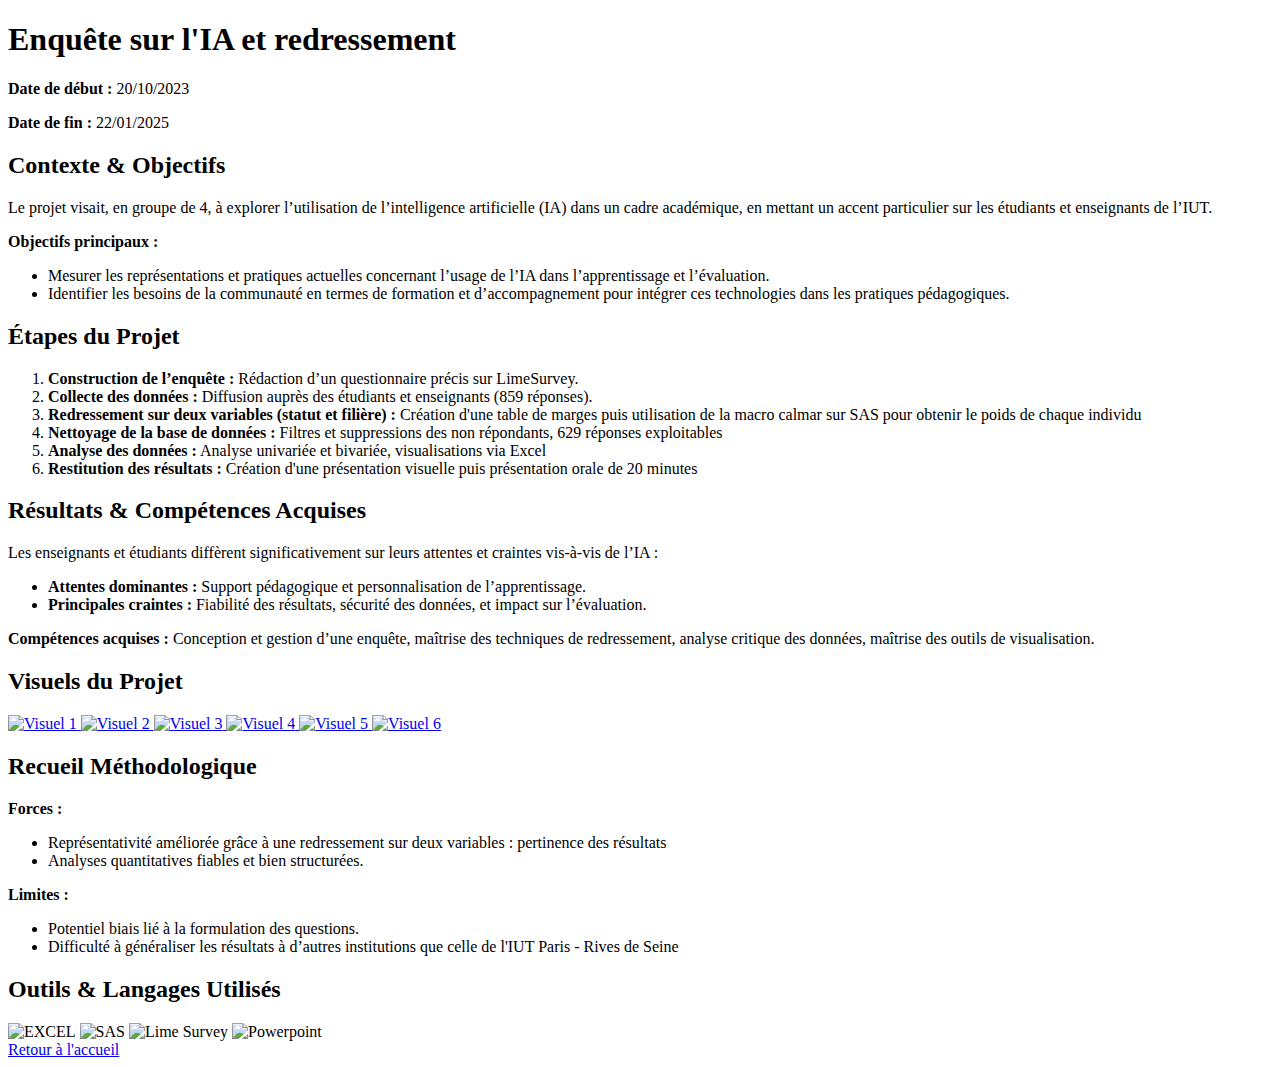
==== projet1.html @ b60d7944 "Add files via upload" ====
<!DOCTYPE html>
<html lang="fr">

<head>
    <meta charset="UTF-8">
    <meta name="viewport" content="width=device-width, initial-scale=1.0">
    <title>Enquête sur l'IA</title>
    <link rel="stylesheet" href="css/style-projets.css">
</head>

<body>
    <header>
        <div class="header-container">
            <h1>Enquête sur l'IA et redressement</h1>
            <div class="project-dates">
                <p><strong>Date de début :</strong> 20/10/2023</p>
                <p><strong>Date de fin :</strong> 22/01/2025</p>
            </div>
        </div>
    </header>

    <main class="project-main">
        <!-- Premier conteneur : Contexte et Étapes -->
        <div class="row">
            <!-- Contexte & Objectifs -->
            <div class="column">
                <div class="project-block">
                    <h2>Contexte & Objectifs</h2>
                    <p>Le projet visait, en groupe de 4, à explorer l’utilisation de l’intelligence artificielle (IA) dans un cadre académique, en mettant un accent particulier sur les étudiants et enseignants de l’IUT.</p>
                    <p><strong>Objectifs principaux :</strong></p>
                    <ul>
                        <li>Mesurer les représentations et pratiques actuelles concernant l’usage de l’IA dans l’apprentissage et l’évaluation.</li>
                        <li>Identifier les besoins de la communauté en termes de formation et d’accompagnement pour intégrer ces technologies dans les pratiques pédagogiques.</li>
                    </ul>
                </div>
            </div>

            <!-- Étapes du Projet -->
            <div class="column">
                <div class="project-block">
                    <h2>Étapes du Projet</h2>
                    <ol>
                        <li><strong>Construction de l’enquête :</strong> Rédaction d’un questionnaire précis sur LimeSurvey.</li>
                        <li><strong>Collecte des données :</strong> Diffusion auprès des étudiants et enseignants (859 réponses).</li>
						<li><strong>Redressement sur deux variables (statut et filière) :</strong> Création d'une table de marges puis utilisation de la macro calmar sur SAS pour obtenir le poids de chaque individu</li>
						<li><strong>Nettoyage de la base de données :</strong> Filtres et suppressions des non répondants, 629 réponses exploitables</li>
                        <li><strong>Analyse des données :</strong> Analyse univariée et bivariée, visualisations via Excel</li>
                        <li><strong>Restitution des résultats :</strong> Création d'une présentation visuelle puis présentation orale de 20 minutes</li>
                    </ol>
                </div>
            </div>
        </div>

        <!-- Deuxième conteneur : Résultats et Visuels -->
		<div class="row">
			<!-- Résultats & Compétences Acquises -->
			<div class="column">
				<div class="project-block">
					<h2>Résultats & Compétences Acquises</h2>
					<p>Les enseignants et étudiants diffèrent significativement sur leurs attentes et craintes vis-à-vis de l’IA :</p>
					<ul>
						<li><strong>Attentes dominantes :</strong> Support pédagogique et personnalisation de l’apprentissage.</li>
						<li><strong>Principales craintes :</strong> Fiabilité des résultats, sécurité des données, et impact sur l’évaluation.</li>
					</ul>
					<p><strong>Compétences acquises :</strong> Conception et gestion d’une enquête, maîtrise des techniques de redressement, analyse critique des données, maîtrise des outils de visualisation.</p>
				</div>
			</div>

			<!-- Visuels du Projet -->
			<div class="column">
				<div class="project-block">
					<h2>Visuels du Projet</h2>
					<div class="slider">
						<div class="slides">
							<a href="images/IA5.png" target="_blank">
								<img src="images/IA5.png" alt="Visuel 1">
							</a>
							<a href="images/IA6.png" target="_blank">
								<img src="images/IA6.png" alt="Visuel 2">
							</a>
							<a href="images/IA2.png" target="_blank">
								<img src="images/IA2.png" alt="Visuel 3">
							</a>
							<a href="images/IA3.png" target="_blank">
								<img src="images/IA3.png" alt="Visuel 4">
							</a>
							<a href="images/IA4.png" target="_blank">
								<img src="images/IA4.png" alt="Visuel 5">
							</a>
							<a href="images/IA7.png" target="_blank">
								<img src="images/IA7.png" alt="Visuel 6">
							</a>
						</div>
					</div>
				</div>
			</div>
		</div>

        <!-- Troisième conteneur : Recueil Méthodologique et Outils -->
        <div class="row">
            <!-- Recueil Méthodologique -->
            <div class="column">
                <div class="project-block">
                    <h2>Recueil Méthodologique</h2>
                    <p><strong>Forces :</strong></p>
                    <ul>
                        <li>Représentativité améliorée grâce à une redressement sur deux variables : pertinence des résultats </li>
                        <li>Analyses quantitatives fiables et bien structurées.</li>
                    </ul>
                    <p><strong>Limites :</strong></p>
                    <ul>
                        <li>Potentiel biais lié à la formulation des questions.</li>
                        <li>Difficulté à généraliser les résultats à d’autres institutions que celle de l'IUT Paris - Rives de Seine</li>
                    </ul>
                </div>
            </div>

            <!-- Outils & Langages Utilisés -->
            <div class="column">
                <div class="project-block">
                    <h2>Outils & Langages Utilisés</h2>
                    <div class="tools">
                        <img src="images/EXCEL.png" alt="EXCEL">
                        <img src="images/SAS.png" alt="SAS">
                        <img src="images/LIMESURVEY.png" alt="Lime Survey">
						<img src="images/POWERPOINT.png" alt="Powerpoint">
                    </div>
                </div>
            </div>
        </div>
    </main>

    <footer>
        <a href="Portfolio.html" class="back-home">Retour à l'accueil</a>
    </footer>
</body>

</html>
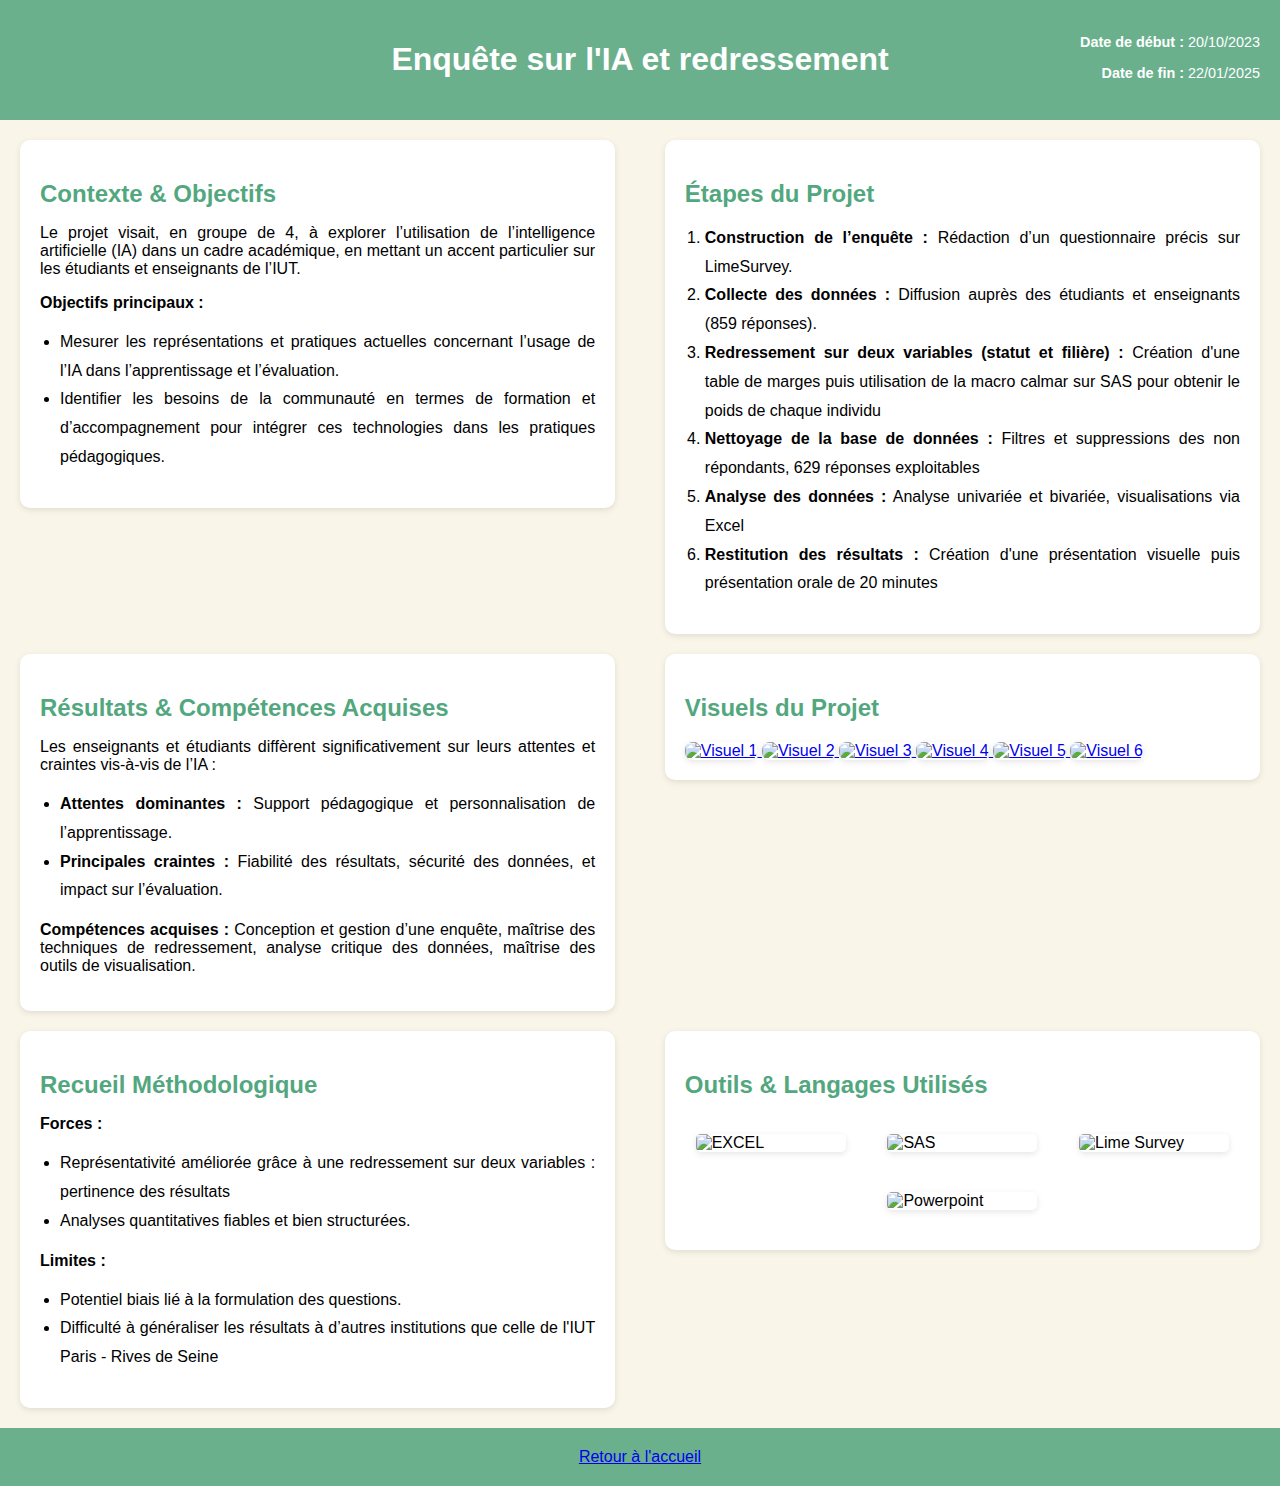
==== commit f848307f: "Update projet1.html" ====
--- a/projet1.html
+++ b/projet1.html
@@ -5,7 +5,7 @@
     <meta charset="UTF-8">
     <meta name="viewport" content="width=device-width, initial-scale=1.0">
     <title>Enquête sur l'IA</title>
-    <link rel="stylesheet" href="css/style-projets.css">
+    <link rel="stylesheet" href="CSS/style-projets.css">
 </head>
 
 <body>
--- a/CSS/style-projets.css
+++ b/CSS/style-projets.css
@@ -0,0 +1,179 @@
+/* Général */
+body {
+    font-family: 'Lato', sans-serif;
+    margin: 0;
+    padding: 0;
+    background-color: #FAF5E9;
+}
+
+/* Header */
+header {
+    background-color: #6AB08D;
+    color: #FFFFFF;
+    padding: 20px;
+    text-align: center;
+    position: relative;
+}
+
+.project-dates {
+    position: absolute;
+    top: 20px;
+    right: 20px;
+    text-align: right;
+    font-size: 0.9rem;
+}
+
+@media (max-width: 768px) {
+    .project-dates {
+        position: static;
+        text-align: center;
+        margin-top: 10px;
+    }
+}
+
+/* Section principale */
+.project-main {
+    padding: 20px;
+    display: flex;
+    flex-direction: column;
+    gap: 20px;
+}
+
+/* Ligne contenant deux colonnes */
+.row {
+    display: flex;
+    justify-content: space-between;
+    gap: 20px;
+    flex-wrap: wrap; /* Ajout pour permettre aux colonnes de s'empiler */
+}
+
+.column {
+    flex: 1;
+    max-width: 48%; /* Limite à 48% pour deux colonnes */
+    box-sizing: border-box; /* Assure le respect des marges/paddings */
+}
+
+@media (max-width: 768px) {
+    .column {
+        max-width: 100%; /* Passe en pleine largeur sur petits écrans */
+    }
+}
+
+/* Blocs */
+.project-block {
+    background-color: #FFFFFF;
+    padding: 20px;
+    border-radius: 10px;
+    box-shadow: 0 2px 6px rgba(0, 0, 0, 0.1);
+    text-align: justify;
+}
+
+.project-block h2 {
+    color: #52A77E;
+    margin-bottom: 15px;
+    font-weight: bold;
+}
+
+.project-block ul,
+.project-block ol {
+    padding-left: 20px;
+    line-height: 1.8;
+}
+
+/* Images et outils */
+.tools img {
+    width: 100px;
+    margin: 10px;
+}
+
+@media (max-width: 768px) {
+    .tools img {
+        width: 80px; /* Réduit la taille des images sur petits écrans */
+    }
+}
+
+/* Footer */
+footer {
+    text-align: center;
+    padding: 20px;
+    background-color: #6AB08D;
+    color: #FFFFFF;
+}
+
+.tools {
+    display: flex; /* Aligne les éléments en ligne */
+    flex-wrap: wrap; /* Permet de passer à la ligne si nécessaire */
+    justify-content: space-around; /* Répartit l'espace équitablement */
+    align-items: center; /* Centre les images verticalement */
+    gap: 20px; /* Espacement entre les éléments */
+    padding: 10px 0; /* Espacement en haut et en bas */
+}
+
+.tools img {
+    width: calc(50% - 20px); /* Deux images par ligne avec un espace */
+    max-width: 150px; /* Limite maximale de taille */
+    height: auto; /* Conserve les proportions */
+    object-fit: contain; /* Ajuste sans rogner */
+    border-radius: 5px; /* Coins arrondis */
+    transition: transform 0.3s ease, box-shadow 0.3s ease; /* Animation au survol */
+    box-shadow: 0 2px 6px rgba(0, 0, 0, 0.1); /* Ombre subtile */
+}
+
+.tools img:hover {
+    transform: scale(1.05); /* Zoom au survol */
+    box-shadow: 0 4px 8px rgba(0, 0, 0, 0.2); /* Ombre accentuée au survol */
+}
+
+/* Responsive Design */
+@media (max-width: 768px) {
+    .tools img {
+        width: calc(50% - 10px); /* Taille ajustée pour tablettes */
+    }
+}
+
+@media (max-width: 480px) {
+    .tools img {
+        width: 100%; /* Passe en pleine largeur sur téléphone */
+        max-width: none; /* Supprime la limite maximale */
+    }
+}
+
+
+/* Slider styling */
+.slider {
+    display: flex;
+    justify-content: space-between; /* Distribution égale des images */
+    align-items: center; /* Centre les images verticalement */
+    gap: 15px; /* Espacement entre les images */
+    margin-top: 20px;
+    flex-wrap: nowrap; /* Garde tout sur une seule ligne */
+}
+
+/* Style des images */
+.slides img {
+    width: calc(33.33% - 10px); /* Chaque image prend un tiers de la largeur avec un petit espacement */
+    height: auto; /* Conserve les proportions de l'image */
+    object-fit: contain; /* Ajuste l'image sans la rogner */
+    border-radius: 8px; /* Coins arrondis */
+    box-shadow: 0 2px 6px rgba(0, 0, 0, 0.1); /* Ombre subtile */
+    transition: transform 0.3s ease, box-shadow 0.3s ease; /* Effets fluides */
+}
+
+/* Hover effect */
+.slides img:hover {
+    transform: scale(1.05); /* Zoom léger au survol */
+    box-shadow: 0 4px 8px rgba(0, 0, 0, 0.2); /* Accentuation de l'ombre */
+}
+
+/* Responsiveness */
+@media (max-width: 768px) {
+    .slides img {
+        width: calc(33.33% - 5px); /* Ajustement pour petits écrans */
+    }
+}
+
+@media (max-width: 480px) {
+    .slides img {
+        width: calc(100% - 10px); /* Une seule image par ligne si très petit écran */
+    }
+}
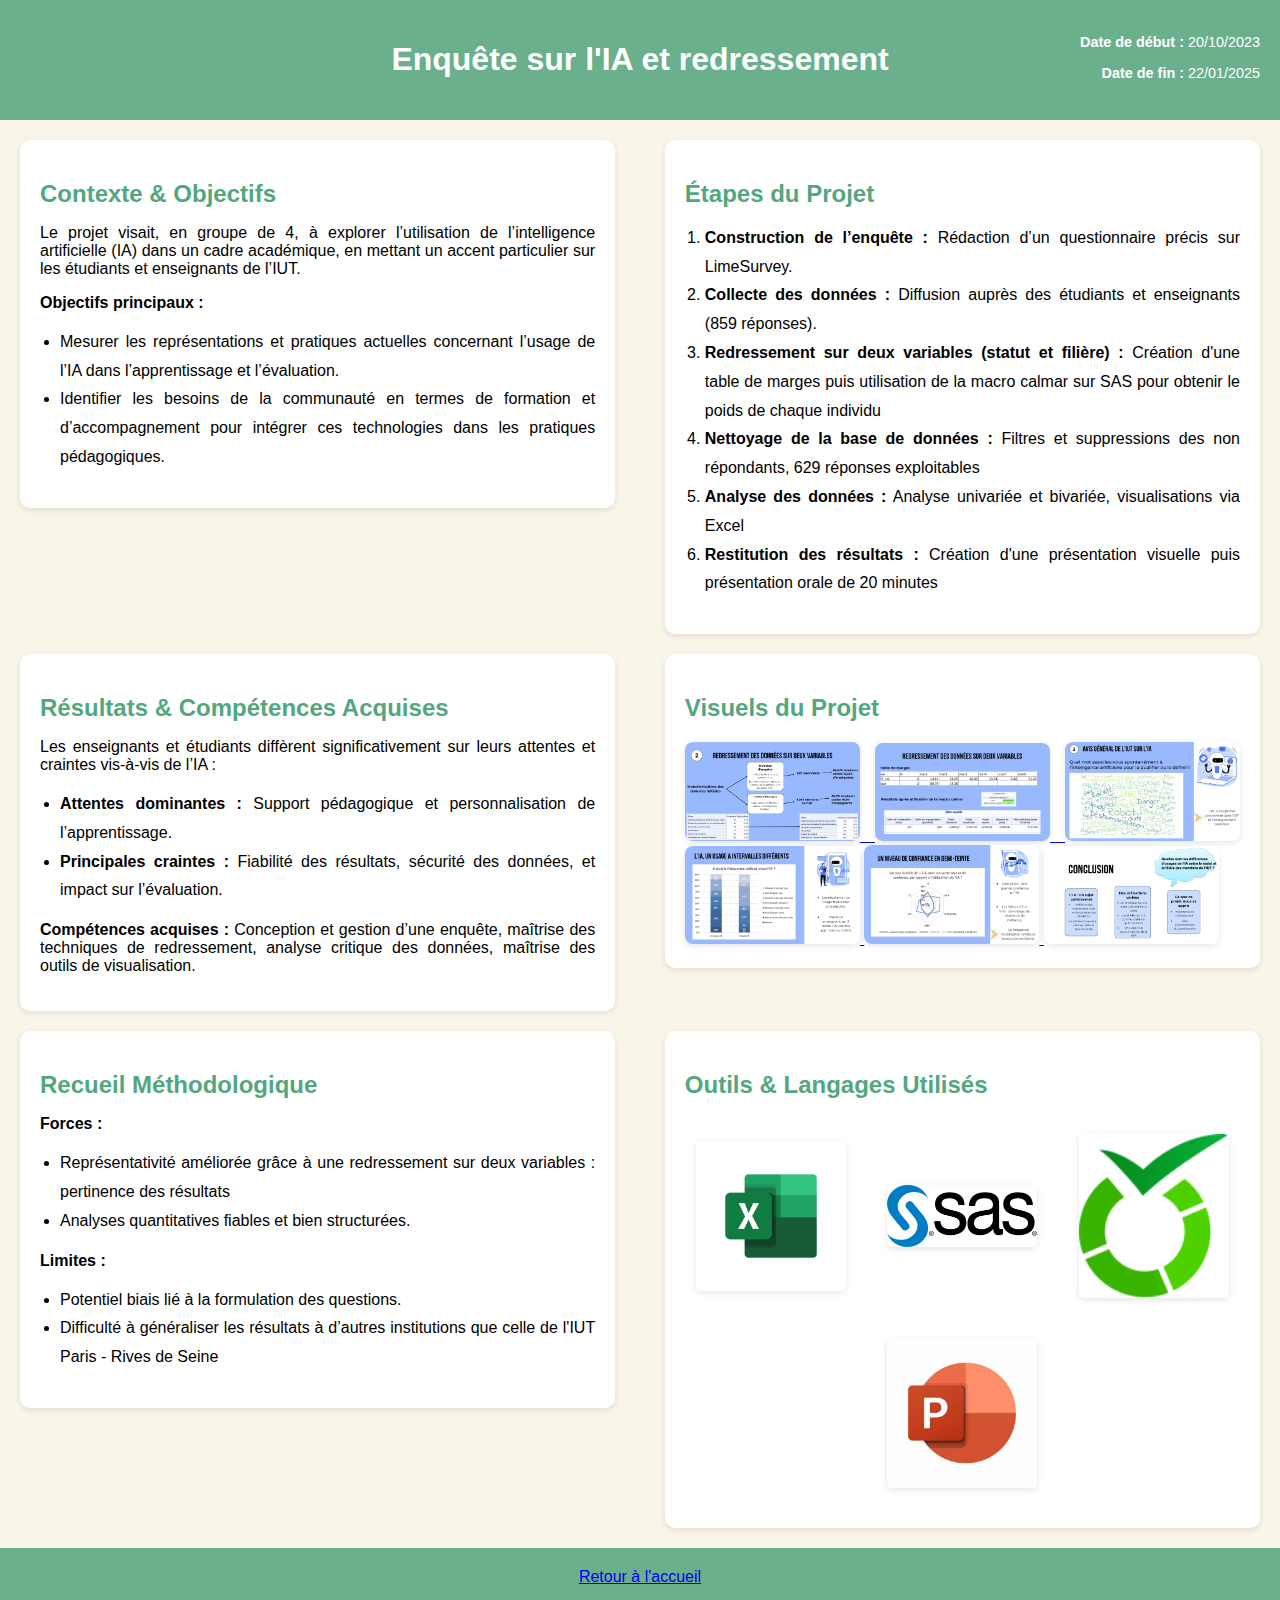
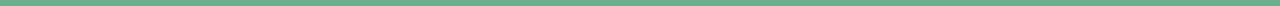
==== commit 5e51854d: "Update projet1.html" ====
--- a/projet1.html
+++ b/projet1.html
@@ -72,23 +72,23 @@
 					<h2>Visuels du Projet</h2>
 					<div class="slider">
 						<div class="slides">
-							<a href="images/IA5.png" target="_blank">
-								<img src="images/IA5.png" alt="Visuel 1">
+							<a href="Images/IA5.png" target="_blank">
+								<img src="Images/IA5.png" alt="Visuel 1">
 							</a>
-							<a href="images/IA6.png" target="_blank">
-								<img src="images/IA6.png" alt="Visuel 2">
+							<a href="Images/IA6.png" target="_blank">
+								<img src="Images/IA6.png" alt="Visuel 2">
 							</a>
-							<a href="images/IA2.png" target="_blank">
-								<img src="images/IA2.png" alt="Visuel 3">
+							<a href="Images/IA2.png" target="_blank">
+								<img src="Images/IA2.png" alt="Visuel 3">
 							</a>
-							<a href="images/IA3.png" target="_blank">
-								<img src="images/IA3.png" alt="Visuel 4">
+							<a href="Images/IA3.png" target="_blank">
+								<img src="Images/IA3.png" alt="Visuel 4">
 							</a>
-							<a href="images/IA4.png" target="_blank">
-								<img src="images/IA4.png" alt="Visuel 5">
+							<a href="Images/IA4.png" target="_blank">
+								<img src="Images/IA4.png" alt="Visuel 5">
 							</a>
-							<a href="images/IA7.png" target="_blank">
-								<img src="images/IA7.png" alt="Visuel 6">
+							<a href="Images/IA7.png" target="_blank">
+								<img src="Images/IA7.png" alt="Visuel 6">
 							</a>
 						</div>
 					</div>
@@ -120,10 +120,10 @@
                 <div class="project-block">
                     <h2>Outils & Langages Utilisés</h2>
                     <div class="tools">
-                        <img src="images/EXCEL.png" alt="EXCEL">
-                        <img src="images/SAS.png" alt="SAS">
-                        <img src="images/LIMESURVEY.png" alt="Lime Survey">
-						<img src="images/POWERPOINT.png" alt="Powerpoint">
+                        <img src="Images/EXCEL.png" alt="EXCEL">
+                        <img src="Images/SAS.png" alt="SAS">
+                        <img src="Images/LIMESURVEY.png" alt="Lime Survey">
+						<img src="Images/POWERPOINT.png" alt="Powerpoint">
                     </div>
                 </div>
             </div>
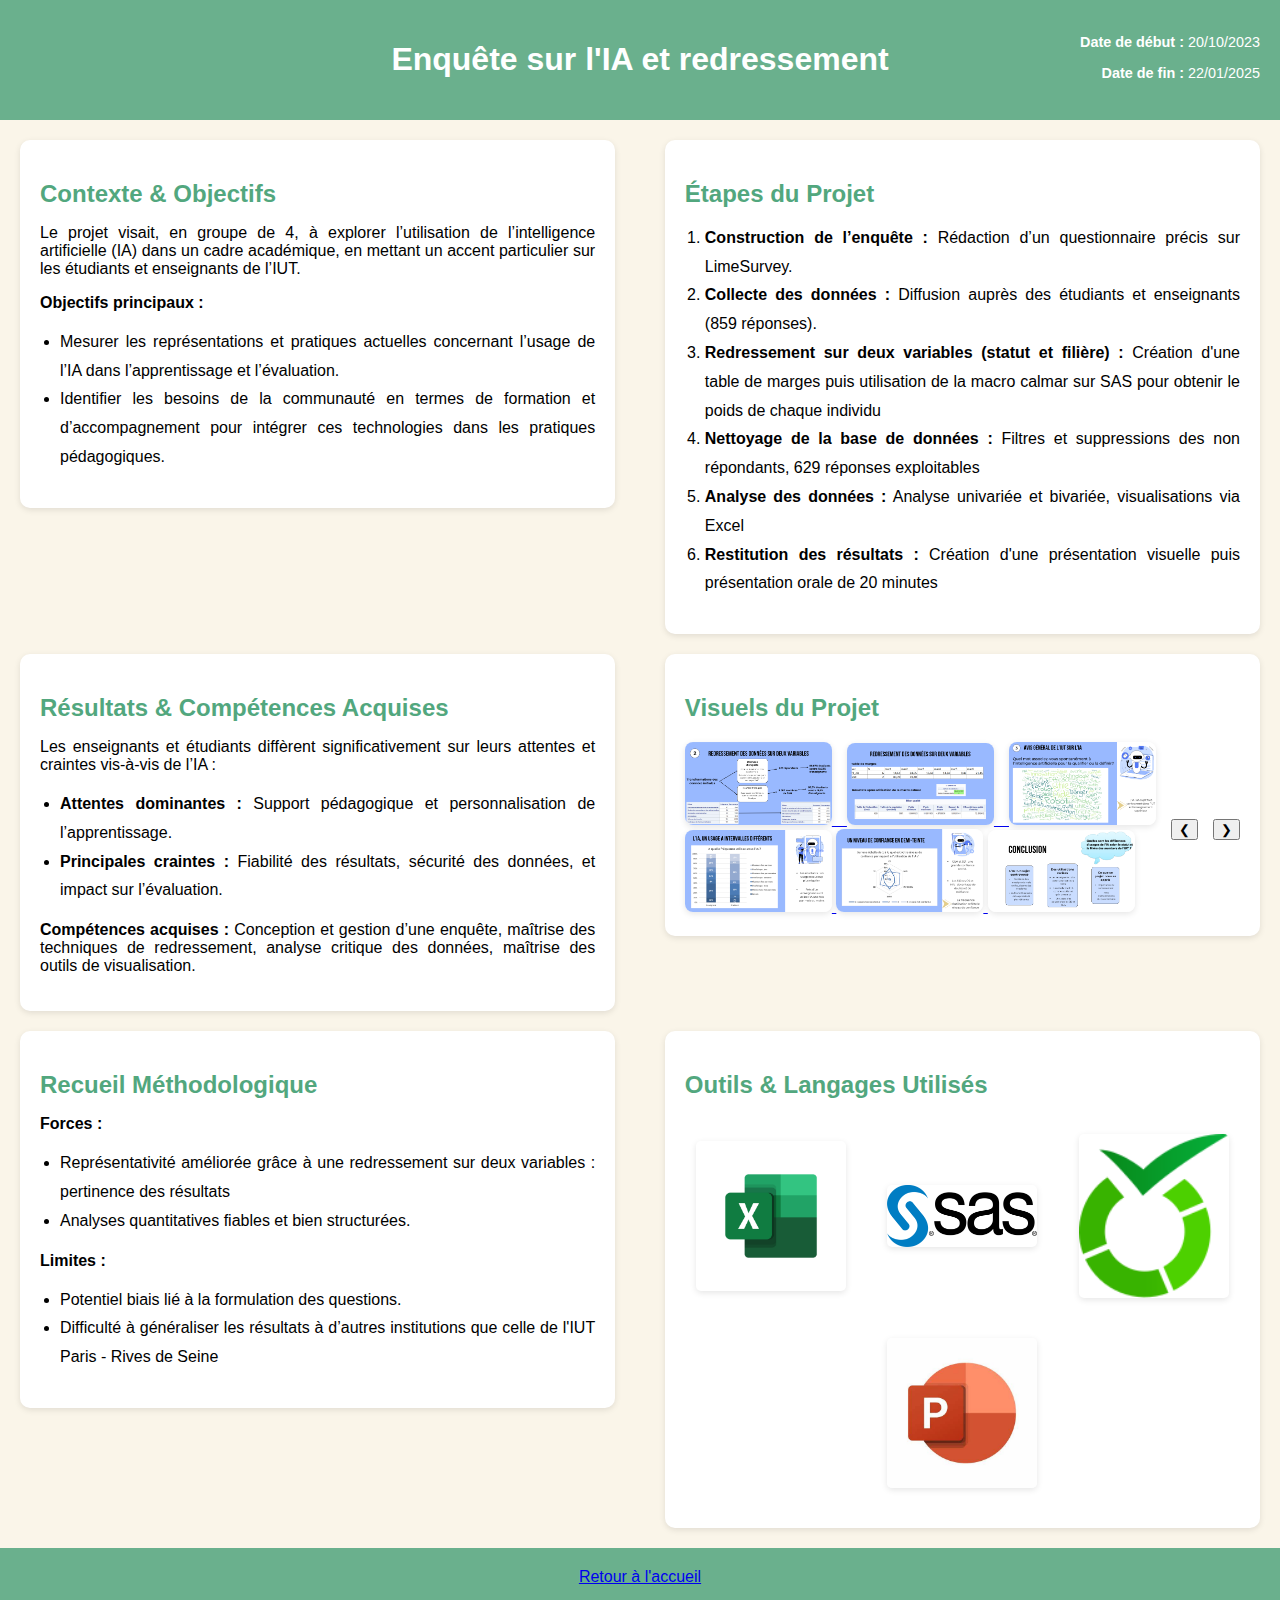
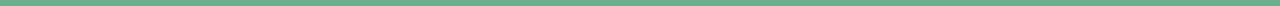
==== commit 11ee0895: "Update projet1.html" ====
--- a/projet1.html
+++ b/projet1.html
@@ -91,6 +91,8 @@
 								<img src="Images/IA7.png" alt="Visuel 6">
 							</a>
 						</div>
+						<button class="arrow left" onclick="prevSlide()">&#10094;</button>
+						<button class="arrow right" onclick="nextSlide()">&#10095;</button>
 					</div>
 				</div>
 			</div>
@@ -131,8 +133,10 @@
     </main>
 
     <footer>
-        <a href="Portfolio.html" class="back-home">Retour à l'accueil</a>
+        <a href="index.html" class="back-home">Retour à l'accueil</a>
     </footer>
+
+<script src="script-projet.js"></script>
 </body>
 
 </html>
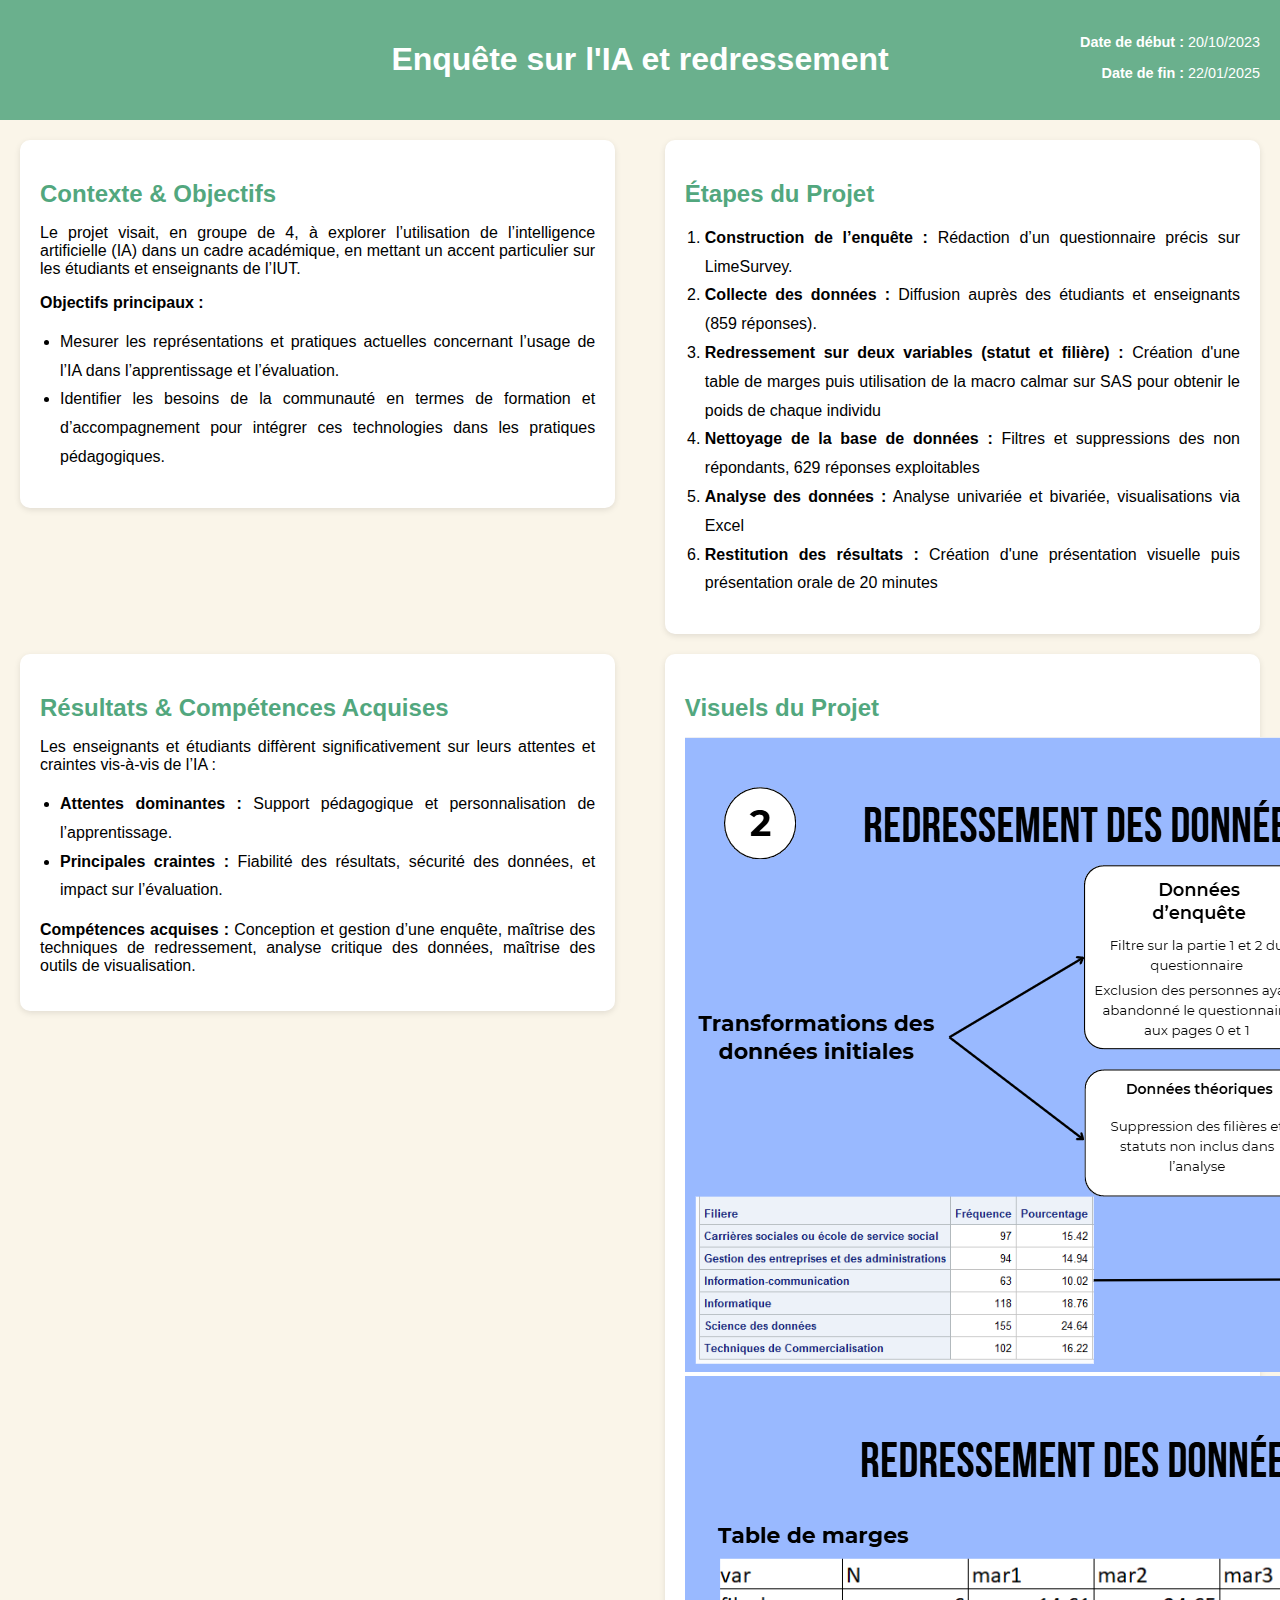
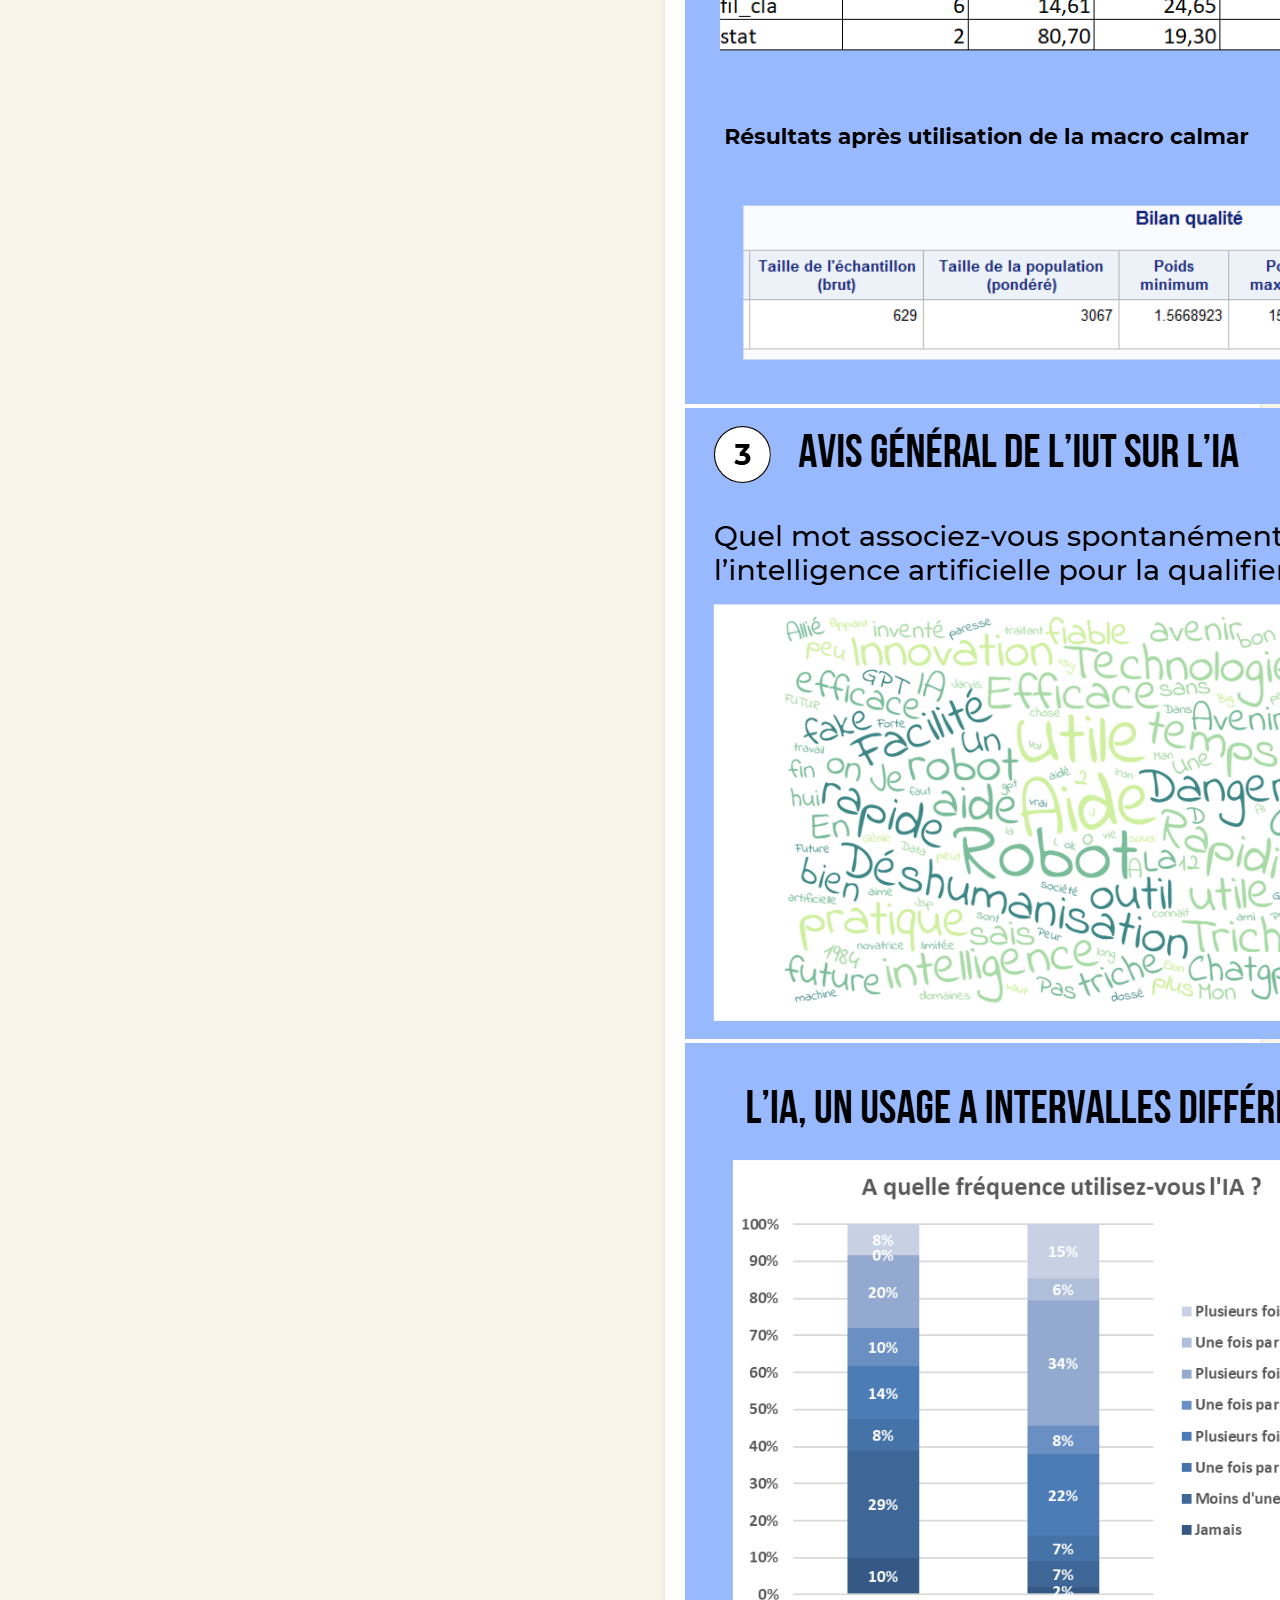
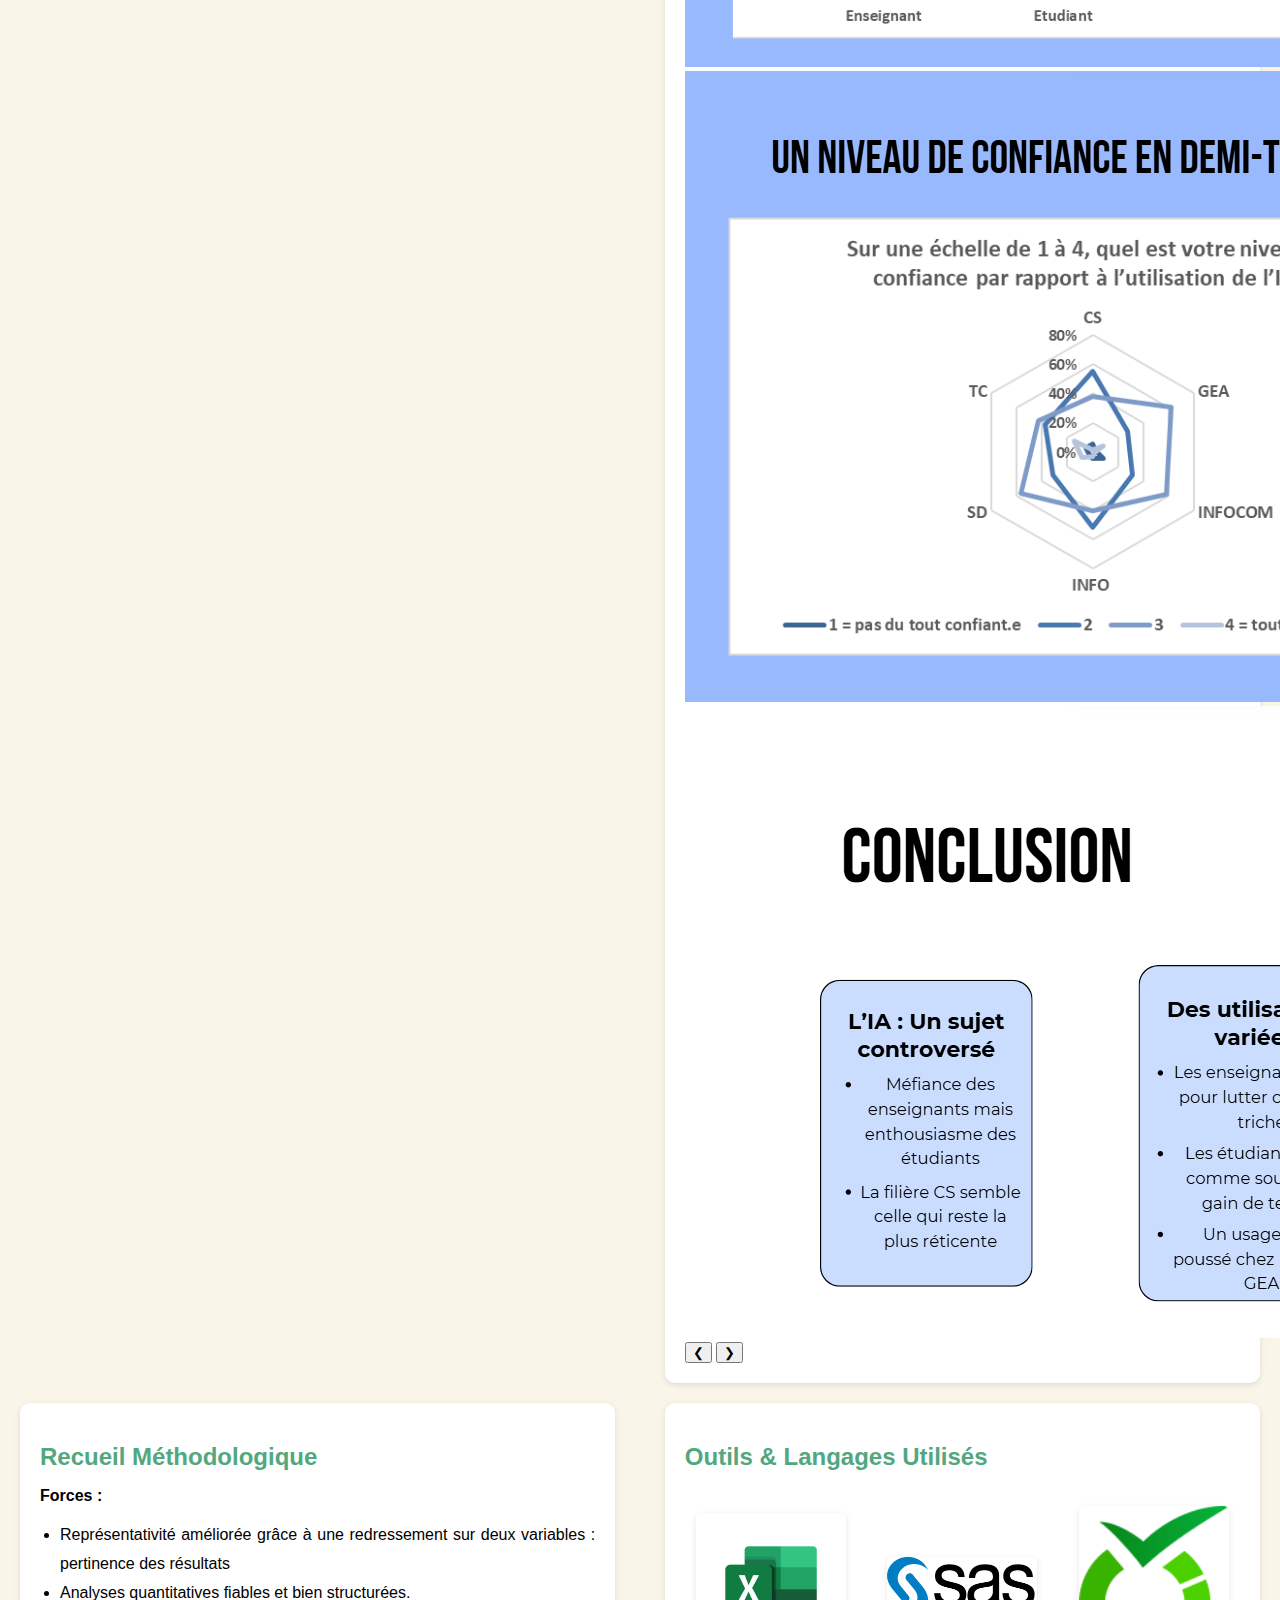
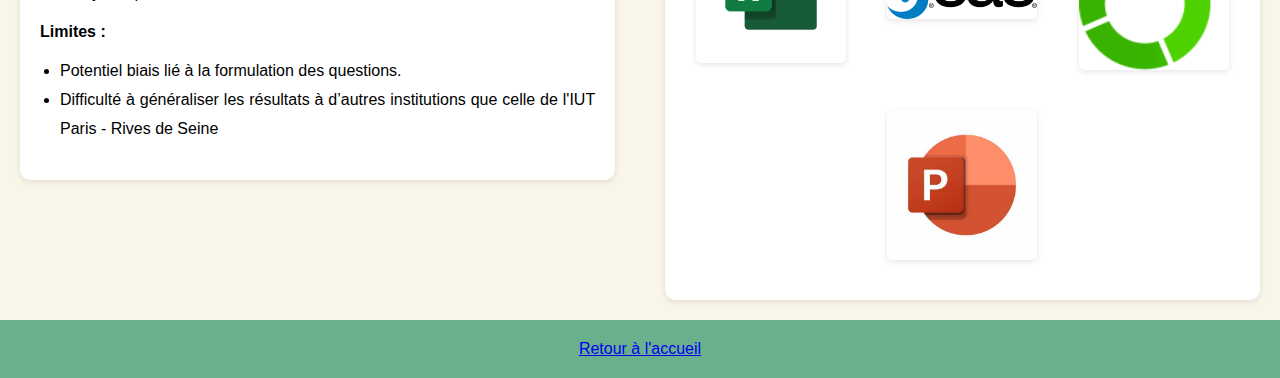
==== commit 9491bb7e: "Add files via upload" ====
--- a/projet1.html
+++ b/projet1.html
@@ -135,8 +135,9 @@
     <footer>
         <a href="index.html" class="back-home">Retour à l'accueil</a>
     </footer>
-
-<script src="script-projet.js"></script>
+	
+	<!-- Placez cette balise juste avant la fermeture de </body> -->
+	<script src="JS/script-projet.js"></script>
 </body>
 
-</html>
+</html>--- a/CSS/style-projets.css
+++ b/CSS/style-projets.css
@@ -138,42 +138,84 @@
     }
 }
 
-
-/* Slider styling */
+/* Global styles for dark mode support */
+body.dark-mode {
+    background-color: #252b26; /* Fond sombre */
+    color: #FAF5E9; /* Texte clair */
+}
+
+/* Harmonisation du header pour le mode sombre */
+body.dark-mode header {
+    background-color: #2b3a32; /* Vert foncé */
+}
+
+body.dark-mode .project-block {
+    background-color: #2b3a32;
+    color: #FAF5E9; /* Texte clair */
+}
+
+body.dark-mode .project-block h2 {
+    color: #98c379; /* Vert clair pour les titres */
+
+/* Style pour le slider */
 .slider {
+    position: relative;
+    max-width: 800px;
+    margin: 20px auto;
+    overflow: hidden;
+    border-radius: 10px;
+}
+
+.slides {
     display: flex;
-    justify-content: space-between; /* Distribution égale des images */
-    align-items: center; /* Centre les images verticalement */
-    gap: 15px; /* Espacement entre les images */
-    margin-top: 20px;
-    flex-wrap: nowrap; /* Garde tout sur une seule ligne */
-}
-
-/* Style des images */
+    transition: transform 0.5s ease-in-out;
+    width: 100%;
+}
+
+.slides a {
+    flex: 0 0 100%; /* Chaque slide prend 100% de la largeur */
+}
+
 .slides img {
-    width: calc(33.33% - 10px); /* Chaque image prend un tiers de la largeur avec un petit espacement */
-    height: auto; /* Conserve les proportions de l'image */
-    object-fit: contain; /* Ajuste l'image sans la rogner */
-    border-radius: 8px; /* Coins arrondis */
-    box-shadow: 0 2px 6px rgba(0, 0, 0, 0.1); /* Ombre subtile */
-    transition: transform 0.3s ease, box-shadow 0.3s ease; /* Effets fluides */
-}
-
-/* Hover effect */
-.slides img:hover {
-    transform: scale(1.05); /* Zoom léger au survol */
-    box-shadow: 0 4px 8px rgba(0, 0, 0, 0.2); /* Accentuation de l'ombre */
-}
-
-/* Responsiveness */
-@media (max-width: 768px) {
-    .slides img {
-        width: calc(33.33% - 5px); /* Ajustement pour petits écrans */
-    }
-}
-
-@media (max-width: 480px) {
-    .slides img {
-        width: calc(100% - 10px); /* Une seule image par ligne si très petit écran */
-    }
-}
+    width: 100%;
+    height: auto;
+    display: block;
+    border-radius: 10px;
+}
+
+/* Boutons de navigation */
+.arrow {
+    position: absolute;
+    top: 50%;
+    transform: translateY(-50%);
+    background-color: rgba(0, 0, 0, 0.5);
+    color: white;
+    border: none;
+    font-size: 2rem;
+    padding: 10px 15px;
+    cursor: pointer;
+    z-index: 10;
+    border-radius: 50%;
+    opacity: 0.8;
+    transition: opacity 0.3s ease;
+}
+
+.arrow:hover {
+    opacity: 1;
+}
+
+.arrow.left {
+    left: 10px;
+}
+
+.arrow.right {
+    right: 10px;
+}
+
+/* Adaptation aux petits écrans */
+@media (max-width: 768px) {
+    .arrow {
+        font-size: 1.5rem;
+        padding: 8px 12px;
+    }
+}
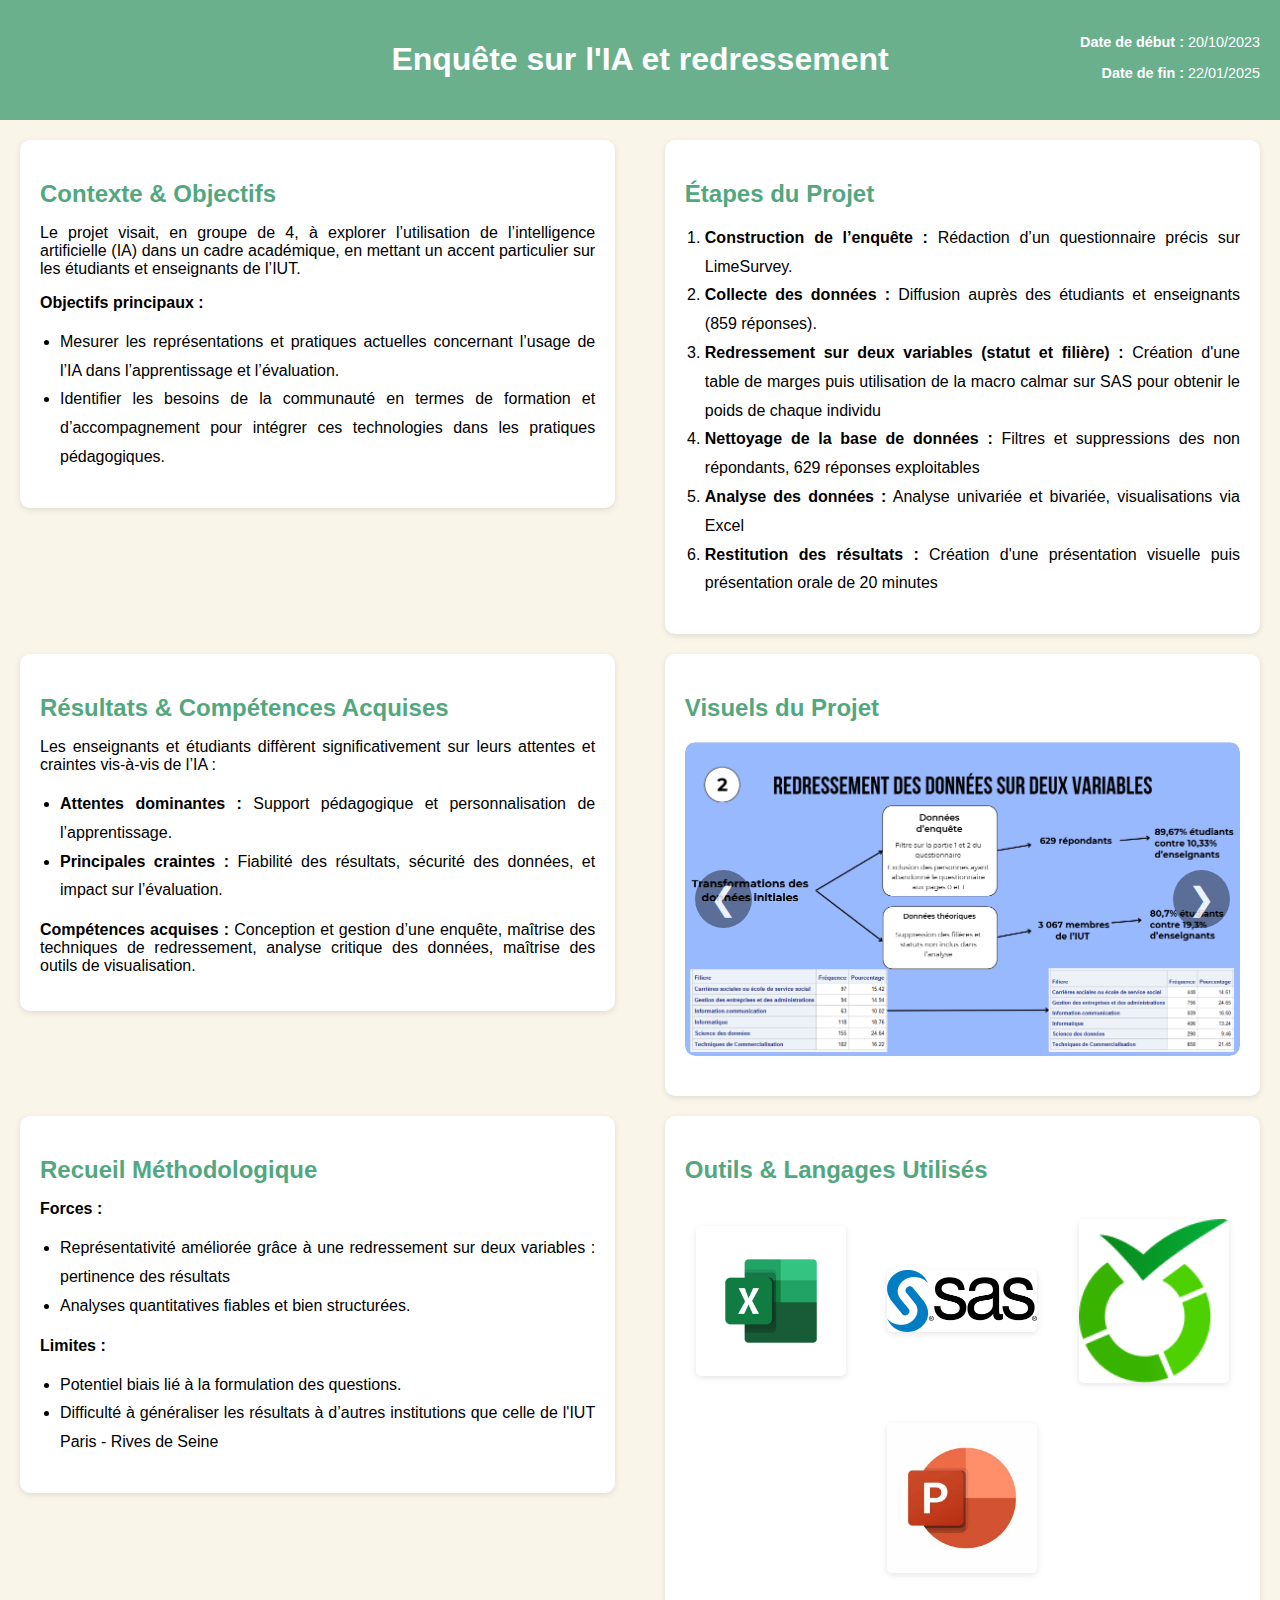
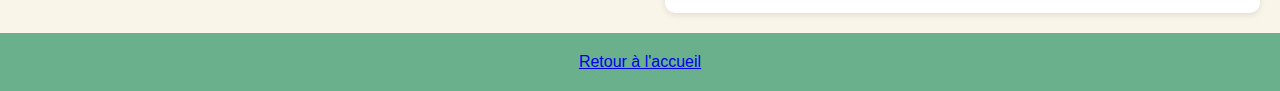
==== commit af73e6eb: "Update projet1.html" ====
--- a/projet1.html
+++ b/projet1.html
@@ -140,4 +140,4 @@
 	<script src="JS/script-projet.js"></script>
 </body>
 
-</html>+</html>
--- a/CSS/style-projets.css
+++ b/CSS/style-projets.css
@@ -138,6 +138,7 @@
     }
 }
 
+
 /* Global styles for dark mode support */
 body.dark-mode {
     background-color: #252b26; /* Fond sombre */
@@ -156,6 +157,7 @@
 
 body.dark-mode .project-block h2 {
     color: #98c379; /* Vert clair pour les titres */
+}
 
 /* Style pour le slider */
 .slider {
@@ -219,3 +221,5 @@
         padding: 8px 12px;
     }
 }
+
+
